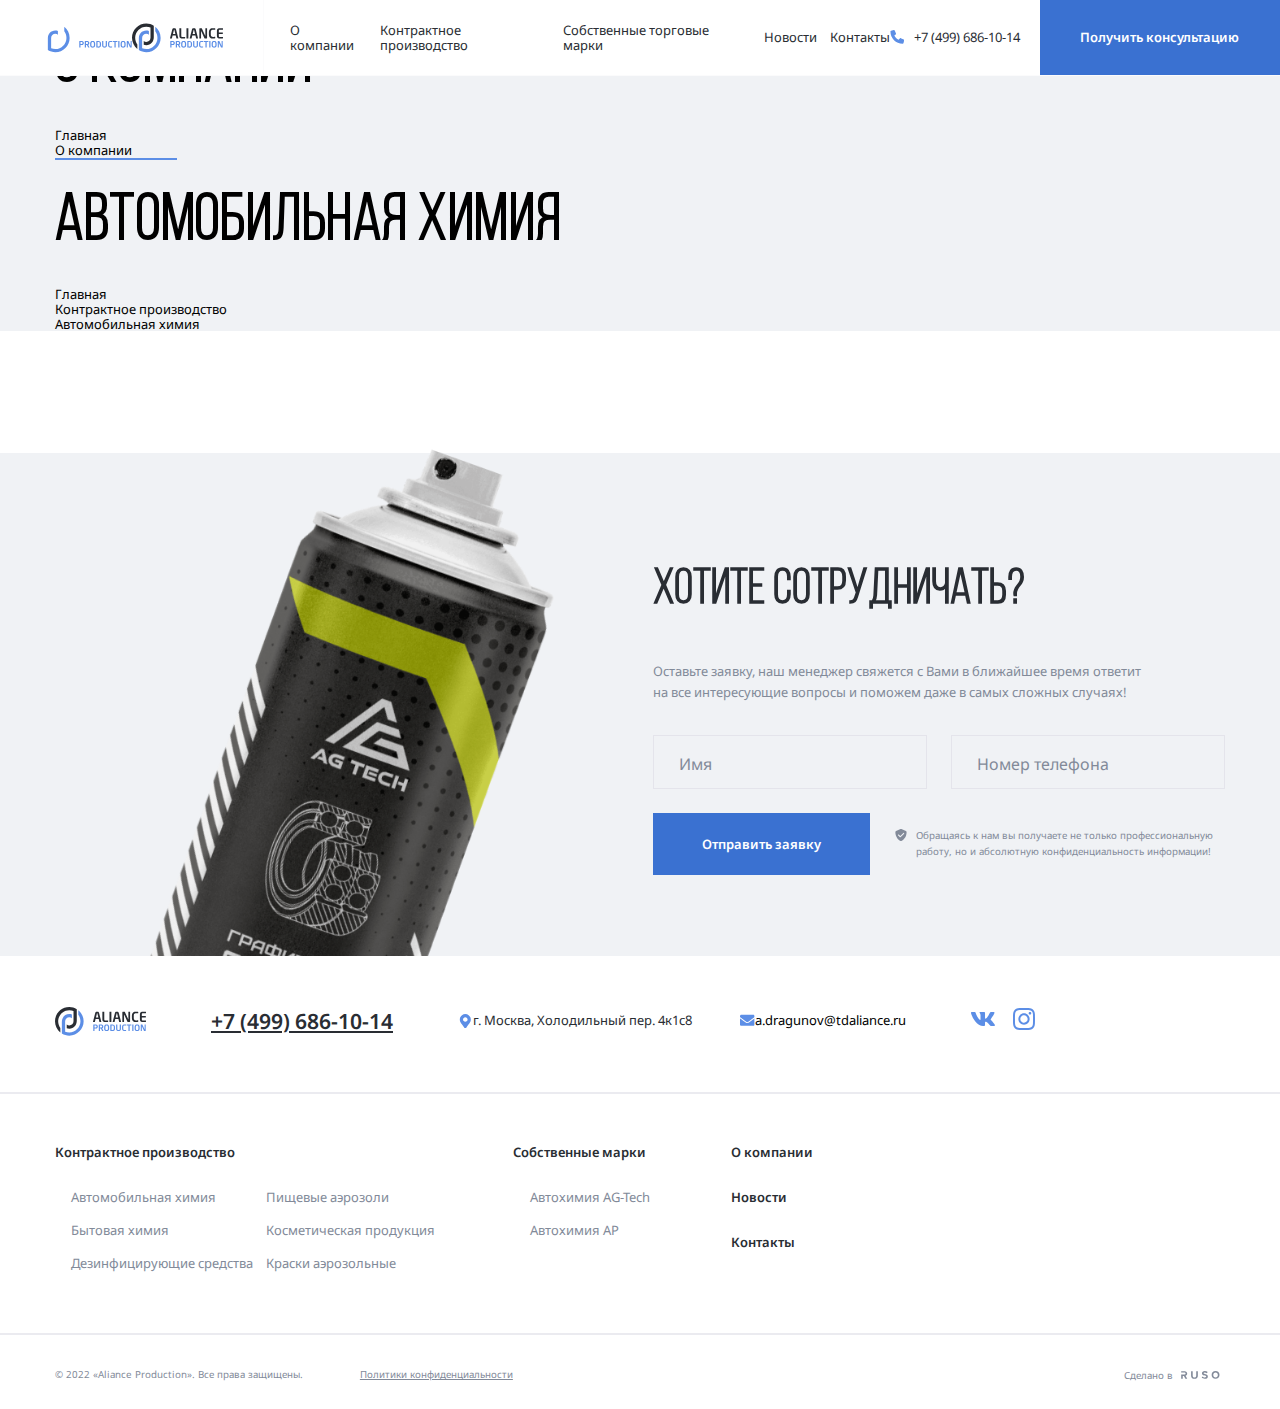
==== about.html @ 728cb0f6 "add: about page" ====
<!DOCTYPE html>
<html lang="en">
  <head>
    <meta charset="UTF-8" />
    <meta name="viewport" content="width=device-width, initial-scale=1.0" />
    <link rel="preconnect" href="https://fonts.googleapis.com" />
    <link rel="preconnect" href="https://fonts.gstatic.com" crossorigin />
    <link
      href="https://fonts.googleapis.com/css2?family=Noto+Sans:wght@100..900&display=swap"
      rel="stylesheet"
    />
    <link rel="stylesheet" href="css/swiper-bundle.min.css" />
    <link rel="stylesheet" href="css/normalize.css" />
    <link rel="stylesheet" href="css/style.css" />

    <title>About - Aliance Production</title>
  </head>
  <body>
    <div class="mobile-menu">
      <ul class="mobile-menu-nav">
        <li class="mobile-menu-nav-item">
          <a href="#" class="mobile-menu-link">О компании</a>
        </li>
        <li class="mobile-menu-nav-item">
          <a href="#" class="mobile-menu-link">Контрактное производство</a>
          <ul class="mobile-submenu">
            <li class="mobile-submenu-item">
              <a class="mobile-submenu-link" href="#">Автомобильная химия</a>
            </li>
            <li class="mobile-submenu-item">
              <a class="mobile-submenu-link" href="#">Бытовая химия</a>
            </li>
            <li class="mobile-submenu-item">
              <a class="mobile-submenu-link" href="#"
                >Дезинфицирующие средства</a
              >
            </li>
            <li class="mobile-submenu-item">
              <a class="mobile-submenu-link" href="#">Пищевые аэрозоли</a>
            </li>
            <li class="mobile-submenu-item">
              <a class="mobile-submenu-link" href="#"
                >Косметическая продукция</a
              >
            </li>
            <li class="mobile-submenu-item">
              <a class="mobile-submenu-link" href="#">Краски аэрозольные</a>
            </li>
          </ul>
        </li>
        <li class="mobile-menu-nav-item">
          <a href="#" class="mobile-menu-link">Собственные торговые марки</a>
          <ul class="mobile-submenu">
            <li class="mobile-submenu-item">
              <a class="mobile-submenu-link" href=""> Автохмия AG-Tech</a>
            </li>
            <li class="mobile-submenu-item">
              <a class="mobile-submenu-link" href="">Автохмия AP</a>
            </li>
          </ul>
        </li>
        <li class="mobile-menu-nav-item">
          <a href="#" class="mobile-menu-link">Новости</a>
        </li>
        <li class="mobile-menu-nav-item">
          <a href="#" class="mobile-menu-link">Контакты</a>
        </li>
      </ul>
      <a href="tel:+74996861014" class="mobile-phone">+7 (499) 686-10-14</a>
      <div class="mobile-info-address-container">
        <svg class="phone-icon">
          <use href="img/sprites.svg#marker"></use>
        </svg>
        <address class="mobile-info-address">
          г. Москва, Холодильный пер. 4к1с8
        </address>
      </div>
      <div class="mobile-info-email-container">
        <svg class="phone-icon">
          <use href="img/sprites.svg#letter"></use>
        </svg>
        <a href="emailto:a.dragunov@tdaliance.ru" class="mobile-info-email">
          a.dragunov@tdaliance.ru
        </a>
      </div>
      <div class="mobile-info-social-container">
        <svg class="phone-icon">
          <use href="img/sprites.svg#vk"></use>
        </svg>
        <svg class="phone-icon">
          <use href="img/sprites.svg#inst"></use>
        </svg>
      </div>
    </div>
    <nav class="navbar navbar-light">
      <a href="#" class="mobile-menu-toggle">
        <div class="mobile-menu-line"></div>
        <div class="mobile-menu-line"></div>
        <div class="mobile-menu-line"></div>
      </a>
      <a href="./" class="header-logo">
        <svg class="navbar-logo-svg logo-light">
          <use href="img/sprites.svg#logo-light"></use>
        </svg>
        <svg class="navbar-logo-svg logo-darkk">
          <use href="img/sprites.svg#logo-dark"></use>
        </svg>
      </a>
      <ul class="header-nav">
        <li class="header-nav-item">
          <a href="/about.html" class="header-nav-link">О компании</a>
        </li>
        <li class="header-nav-item">
          <a href="#" class="header-nav-link">Контрактное производство</a>
        </li>
        <li class="header-nav-item">
          <a href="#" class="header-nav-link">Собственные торговые марки</a>
        </li>
        <li class="header-nav-item">
          <a href="#" class="header-nav-link">Новости</a>
        </li>
        <li class="header-nav-item">
          <a href="#" class="header-nav-link">Контакты</a>
        </li>
      </ul>

      <div class="header-phone">
        <svg class="phone-icon">
          <use href="img/sprites.svg#phone"></use>
        </svg>
        <a href="tel:+74996861014" class="header-phone-link"
          >+7 (499) 686-10-14</a
        >
      </div>
      <button class="navbar-button button" data-toggle="modal">
        <svg class="navbar-button-icon" width="20" height="20">
          <use href="img/sprites.svg#phone"></use>
        </svg>
        <span class="navbar-button-next">Получить консультацию</span>
      </button>
    </nav>
    <!-- /.navbar -->

    <section class="topper-page-clean bg-gray">
      <div class="container">
        <div class="topper-page-clean-wrapper">
          <div class="separator"></div>
          <h1 class="header-title">
            о компании
          </h1>
          <div class="bread-crumbs">
            <div class="bread-crumbs-text">Главная</div>
            <div class="bread-crumbs-seporator"></div>
            <div class="bread-crumbs-text">О компании</div>
          </div>
        </div>
      </div>
    </section>
    
    <section class="topper-page-img bg-gray">
      <div class="container">
        <div class="topper-page-clean-wrapper">
          <div class="separator"></div>
          <h1 class="header-title">
            Автомобильная химия
          </h1>
          <div class="bread-crumbs">
            <div class="bread-crumbs-text">Главная</div>
            <div class="bread-crumbs-seporator"></div>
            <div class="bread-crumbs-text">Контрактное производство</div>
            <div class="bread-crumbs-seporator"></div>
            <div class="bread-crumbs-text">Автомобильная химия</div>
          </div>
          
        </div>
        
      </div>
    </section>


    <section class="cta">
      <div class="bg-gray section-cta">
        <img src="img/AgSpray.png" alt="call to action" class="cta-image" />
        <div class="cta-form-wrapper container">
          <form action="#" class="cta-form">
            <h2 class="section-title cta-form-title">Хотите сотрудничать?</h2>
            <p class="cta-form-text">
              Оставьте заявку, наш менеджер свяжется с Вами в ближайшее время
              ответит на все интересующие вопросы и поможем даже в самых сложных
              случаях!
            </p>
            <div class="input-group-wrapper">
              <div class="input-group">
                <input
                  id="user-name"
                  type="text"
                  class="input"
                  placeholder=" "
                />
                <label class="input-group-label" for="user-name">Имя</label>
              </div>
              <div class="input-group">
                <input
                  id="user-phone"
                  type="tel"
                  class="input"
                  placeholder=" "
                />
                <label class="input-group-label" for="user-phone"
                  >Номер телефона</label
                >
              </div>
            </div>
            <!-- /.imput-group-wrapper -->
            <div class="cta-form-footer">
              <button type="submit" class="button cta-form-button">
                Отправить заявку
              </button>
              <div class="notify">
                <svg class="notify-icon" width="14" height="14">
                  <use href="img/sprites.svg#shield"></use>
                </svg>
                <p class="notify-text">
                  Обращаясь к нам вы получаете не только профессиональную
                  работу, но и абсолютную конфиденциальность информации!
                </p>
              </div>
            </div>
          </form>
        </div>
        <!-- /.cta-form-wrapper -->
      </div>
    </section>
    <!-- /.cta -->
    <footer class="footer">
      <div class="container">
        <div class="footer-top">
          <svg class="navbar-logo-svg footer-logo" width="160" height="50">
            <use href="img/sprites.svg#logo-dark"></use>
          </svg>
          <a href="tel:+74996861014" class="footer-phone">+7 (499) 686-10-14</a>
          <div class="footer-email-address-wrapper">
            <div class="footer-info-address-container">
              <svg class="phone-icon">
                <use href="img/sprites.svg#marker"></use>
              </svg>
              <address class="footer-info-address">
                г. Москва, Холодильный пер. 4к1с8
              </address>
            </div>
            <div class="footer-info-email-container"></div>
            <svg class="phone-icon">
              <use href="img/sprites.svg#letter"></use>
            </svg>
            <a href="emailto:a.dragunov@tdaliance.ru" class="footer-info-email">
              a.dragunov@tdaliance.ru
            </a>
          </div>
          <div class="footer-social">
            <a href="#" class="footer-social-link">
              <svg
                class="footer-social-icon"
                width="24"
                height="24"
                fill="rgb(92, 142, 230"
              >
                <use href="img/sprites.svg#vk"></use>
              </svg>
            </a>
            <a href="#" class="footer-social-link">
              <svg
                class="footer-social-icon"
                width="24"
                height="24"
                fill="rgb(92, 142, 230"
              >
                <use href="img/sprites.svg#inst"></use>
              </svg>
            </a>
          </div>
        </div>
        <!-- /.footer-top -->
      </div>
      <hr class="footer-seporator" />
      <div class="container">
        <div class="footer-bottom">
          <div class="footer-menu-wrapper">
            <h2 class="footer-menu-title">Контрактное производство</h2>
            <ul class="footer-menu-list footer-menu-column-2">
              <li class="footer-menu-item">
                <a href="#" class="footer-menu-link">Автомобильная химия</a>
              </li>
              <li class="footer-menu-item">
                <a href="#" class="footer-menu-link">Бытовая химия</a>
              </li>
              <li class="footer-menu-item">
                <a href="#" class="footer-menu-link"
                  >Дезинфицирующие средства</a
                >
              </li>
              <li class="footer-menu-item">
                <a href="#" class="footer-menu-link">Пищевые аэрозоли</a>
              </li>
              <li class="footer-menu-item">
                <a href="#" class="footer-menu-link">Косметическая продукция</a>
              </li>
              <li class="footer-menu-item">
                <a href="#" class="footer-menu-link">Краски аэрозольные</a>
              </li>
            </ul>
          </div>
          <div class="footer-menu-wrapper">
            <h2 class="footer-menu-title">Собственные марки</h2>
            <ul class="footer-menu-list">
              <li class="footer-menu-item">
                <a href="#" class="footer-menu-link">Автохимия AG-Tech</a>
              </li>
              <li class="footer-menu-item">
                <a href="#" class="footer-menu-link">Автохимия AP</a>
              </li>
            </ul>
          </div>
          <!-- /.footer-menu-wrapper -->
          <div class="footer-menu-wrapper">
            <ul class="footer-menu-list">
              <li class="footer-menu-item">
                <a href="#" class="footer-menu-link footer-menu-link-bold"
                  >О компании</a
                >
              </li>
              <li class="footer-menu-item">
                <a href="#" class="footer-menu-link footer-menu-link-bold"
                  >Новости</a
                >
              </li>
              <li class="footer-menu-item">
                <a href="#" class="footer-menu-link footer-menu-link-bold"
                  >Контакты</a
                >
              </li>
            </ul>
          </div>
          <!-- /.footer-menu-wrapper -->
        </div>
        <!-- /.footer-bottom -->
      </div>
      <hr class="footer-seporator" />
      <div class="container">
        <div class="footer-wrapper">
          <div class="footer-legal">
            <p class="copyright">
              &copy; 2022 «Aliance Production». Все права защищены.
            </p>
            <a href="#" class="footer-policy">Политики конфиденциальности</a>
          </div>
          <!-- /.footer-legal -->
          <div class="footer-author">
            <span class="made-in">Сделано в</span>
            <svg class="author-icon" width="52" height="11">
              <use href="img/sprites.svg#ruso"></use>
            </svg>
          </div>
          <!-- /.footer-author -->
        </div>
        <!-- /.footer-wrapper -->
      </div>
    </footer>
    <div class="modal">
      <div class="modal-dialog">
        <h2 class="modal-title">Есть вопросы?</h2>
        <a href="" class="modal-close" data-toggle="modal">
          <svg class="close-icon" width="24" height="24">
            <use href="img/sprites.svg#close"></use>
          </svg>
        </a>
        <p class="modal-text">
          Оставьте заявку, наш менеджер свяжется с Вами в ближайшее время
          ответит на все интересующие вопросы и поможем даже в самых сложных
          случаях!
        </p>
        <form action="" class="modal-form">
          <div class="input-group-wrapper input-group-vertical">
            <div class="input-group modal-input-group">
              <input
                id="modal-user-name"
                type="text"
                class="input modal-input"
                placeholder=" "
              />
              <label
                class="input-group-label modal-group-label"
                for="modal-user-name"
                >Имя</label
              >
            </div>
            <div class="input-group modal-input-group">
              <input
                id="modal-user-phone"
                type="tel"
                class="input modal-input"
                placeholder=" "
              />
              <label
                class="input-group-label modal-group-label"
                for="modal-user-phone"
                >Номер телефона</label
              >
            </div>
          </div>
          <!-- /.imput-group-wrapper -->
          <div class="modal-form-footer">
            <button type="submit" class="button modal-form-button">
              Отправить заявку
            </button>
            <div class="notify">
              <svg class="notify-icon" width="14" height="14">
                <use href="img/sprites.svg#shield"></use>
              </svg>
              <p class="notify-text">
                Обращаясь к нам вы получаете не только профессиональную работу,
                но и абсолютную конфиденциальность информации!
              </p>
            </div>
          </div>
        </form>
      </div>
    </div>

    <script src="js/swiper-bundle.min.js"></script>
    <script src="js/main.js"></script>
  </body>
</html>
---- css/style.css ----
* {
  box-sizing: border-box;
}

html {
  font-size: 16px;
}

@font-face {
  font-family: "Bebas Neue";
  src: url("../fonts/BebasNeueBook.woff") format("woff");
  font-weight: normal;
  font-style: normal;
}

body {
  font-family: "Noto Sans", sans-serif;
}

.mobile-menu {
  display: none;
}

.container {
  max-width: 90rem;
  margin: auto;
  z-index: 1;
}

.navbar {
  display: flex;
  align-items: center;
  color: white;
  height: 5.875rem;
  position: fixed;
  left: 0;
  top: 0;
  border-bottom: 0.0625rem solid rgba(235, 235, 240, 0.2);
  z-index: 2;
  width: 100%;
  transition: background-color 0.2s;
}

.logo-dark {
  display: none;
}

.navbar-logo-svg {
  width: 9rem;
  height: 2.75rem;
}

.navbar-light {
  background-color: #fff;
  color: rgb(41, 45, 51);
  border-right: none;
  height: 5.875rem;
}

.navbar-light .header-logo-path {
  fill: #292d33;
}

.phone-icon {
  fill: #5c8ee6;
}

.header {
  padding-top: 5.875rem;
  width: 100%;
  min-width: 10rem;
}

.header-image {
  background-image: url(../img/mainbg.png);
  background-size: cover;
  background-repeat: no-repeat;
  background-position: center bottom 6.4px;
  position: relative;
}

.header-image::before {
  content: "";
  position: absolute;
  background: rgba(41, 45, 51, 0.7);
  top: 0;
  left: 0;
  width: 100%;
  height: 100%;
  z-index: 0;
}

.header-logo {
  padding: 0 3.125rem;
  border-right: 0.0625rem solid rgba(235, 235, 240, 0.2);
  height: 100%;
  display: flex;
  align-items: center;
}

.header-nav {
  display: flex;
  align-items: center;
  height: 100%;
  flex-basis: 100%;
  list-style: none;
  padding: 0;
  padding-left: 3.125rem;
  margin: 0;
}

.header-nav-link {
  text-decoration: none;
  font-size: 1rem;
  font-weight: 400;
  color: inherit;
  height: 100%;
  display: flex;
  align-items: center;
  position: relative;
}

.header-nav-link::after {
  content: "";
  bottom: -0.0625rem;
  width: 0rem;
  height: 0.125rem;
  position: absolute;
  background-color: rgb(92, 142, 230);
  transition: width 0.2s;
  right: 0;
  left: auto;
}

.header-nav-link:hover::after {
  width: 100%;
  right: auto;
  left: 0;
}

.header-phone {
  flex-shrink: 0;
  display: flex;
  align-items: center;
  gap: 10px;
}

.phone-icon {
  width: 1.125rem;
  height: 1.125rem;
}

.header-nav-item {
  height: 100%;
  display: flex;
  align-items: center;
}

.header-nav-item:not(:last-child) {
  margin-right: 2%;
}

.header-phone-link {
  text-decoration: none;
  font-size: 1rem;
  color: inherit;
  margin-right: 3.125rem;
}

.button {
  font-size: 1rem;
  font-weight: 600;
  line-height: 160%;
  color: white;
  background: rgb(58, 113, 209);
  padding: 1.5625rem 3.75rem;
  border: none;
  display: inline-block;
  cursor: pointer;
  transition: background 0.2s;
}
.button:hover {
  background: rgb(92, 142, 230);
}

.navbar-button {
  flex-shrink: 0;
  height: 100%;
  padding: 1.5625rem 3.125rem;
}

.header-button {
  height: 100%;
  padding: 1.625rem 3.75rem;
}

.navbar-button .navbar-button-icon {
  display: none;
}

.separator {
  background: rgb(92, 142, 230);
  width: 9.375rem;
  height: 0.125rem;
}

.header-content {
  padding-top: 9.375rem;
  position: relative;
  z-index: 1;
  color: #fff;
}

.header-title {
  max-width: 67.5rem;
  font-family: "Bebas Neue", sans-serif;
  font-size: 5rem;
  line-height: 120%;
  margin: 1.875rem 0;
  letter-spacing: 0.05rem;
  word-spacing: -1, 0.375rem;
}

.header-text {
  max-width: 45rem;
  font-style: normal;
  font-size: 1rem;
  font-weight: 400;
  line-height: 160%;
  letter-spacing: 0%;
  margin-bottom: 3.125rem;
}

.slider-buttons {
  display: none;
  height: 2.75rem;
}

.slider-button-prev,
.slider-button-next {
  height: 100%;
  flex-basis: 50%;
  border: 0.0625rem solid rgba(235, 235, 240, 0.2);
  display: flex;
  align-items: center;
  justify-content: space-around;
}

.header-features {
  display: flex;
  min-height: 10.5rem;
  color: white;
  list-style: none;
  margin-top: 6.25rem;
  padding: 0;
  position: relative;
}

.header-features-item {
  padding: 1.875rem 3.125rem;
  height: 100%;
  width: 18rem;
  border: 0.0625rem solid rgba(235, 235, 240, 0.2);
  height: auto;
}

.header-features-text {
  font-size: 1rem;
  font-weight: 400;
  line-height: 160%;
  letter-spacing: 0%;
  margin-bottom: 0;
  margin-top: 0.625rem;
}

.section {
  margin-top: 9.375rem;
  margin-bottom: 9.375rem;
}

.section-title {
  font-family: "Bebas Neue", sans-serif;
  color: rgb(41, 45, 51);
  font-size: 3.75rem;
  line-height: 120%;
  margin-top: 2.125rem;
}

.steps {
  display: flex;
  list-style: none;
  padding: 0;
  gap: 1.875rem;
}

.steps-item {
  max-width: 20.625rem;
}

.steps-num {
  color: rgb(92, 142, 230);
  font-family: "Bebas Neue", sans-serif;
  font-size: 3rem;
  line-height: 120%;
  display: flex;
  align-items: center;
}

.steps-num:after {
  content: "";
  height: 0.0625rem;
  background: rgb(235, 235, 240);
  width: 100%;
  display: inline-block;
  margin-left: 1.875rem;
}

.steps-title {
  color: rgb(41, 45, 51);
  font-size: 1.75rem;
  font-weight: 400;
  line-height: 160%;
  margin-top: 2.1875rem;
  margin-bottom: 0.625rem;
}

.steps-text {
  color: rgb(130, 138, 153);
  font-size: 1rem;
  font-weight: 400;
  line-height: 160%;
  margin-top: 0.625rem;
  margin-bottom: 1.25rem;
}

.steps-link {
  display: flex;
  align-items: center;
  text-decoration: none;
  color: rgb(92, 142, 230);
  font-size: 1rem;
  font-weight: 600;
  line-height: 160%;
  margin-top: 1.5rem;
}

.steps-link::before {
  content: "";
  height: 0.0625rem;
  background: rgb(92, 142, 230);
  margin-right: 1.25rem;
  width: 2.5rem;
  margin-right: 1rem;
  transition: width 0.12s;
}

.steps-link:hover::before {
  width: 3.75rem;
}

.primary-buttons-wrapper {
  display: flex;
  height: 3.75rem;
  justify-content: flex-end;
}

.primary-button-prev,
.primary-button-next {
  background: rgb(92, 142, 230);
  height: 100%;
  width: 5rem;
  display: flex;
  align-items: center;
  justify-content: center;
  cursor: pointer;
}

.steps-buttons {
  display: none;
}

.cards {
  display: flex;
  flex-wrap: wrap;
}

.card {
  flex-basis: 33%;
  border: solid 0.0625rem rgb(235, 235, 240);
  position: relative;
  text-decoration: none;
  transition: border 0.2s;
}

.card:hover .card-title {
  color: rgb(92, 142, 230);
}

.card:hover {
  border-color: rgb(92, 142, 230);
}

.card-title {
  color: rgb(41, 45, 51);
  font-size: 1.75rem;
  font-weight: 400;
  line-height: 140%;
  margin-top: 0;
  margin-bottom: 10px;
  transition: color 0.2s;
}

.card-text {
  color: rgb(130, 138, 153);
  font-size: 1rem;
  font-weight: 400;
  line-height: 160%;
  margin-bottom: 394px;
}

.card-content {
  padding: 2.5rem 3.125rem;
}

.card-image {
  width: 90%;
  position: absolute;
  bottom: 0;
  right: 0;
  z-index: 0;
}

.trademark-cards {
  display: flex;
}
.trademark-card {
  flex-basis: 50%;
  border: solid 0.0625rem rgb(235, 235, 240);
  text-decoration: none;
  transition: border 0.2s;
  padding: 3.125rem;
  display: grid;
  grid-template-columns: 180px 1fr;
  grid-template-rows: auto 2fr;
  grid-column-gap: 3.125rem;
  grid-template-areas: "logo title title" "logo text text";
}

.trademark-card:hover {
  border-color: rgb(92, 142, 230);
}

.trademark-card:hover .trademark-card-logo {
  fill: rgb(92, 142, 230);
}

.trademark-card:hover .trademark-card-title {
  color: rgb(92, 142, 230);
}

.trademark-card-logo {
  width: 100%;
  fill: rgb(130, 138, 153);
  transition: fill 0.2s;
  grid-area: logo;
}

.trademark-card-title {
  font-size: 1.75rem;
  font-weight: 400;
  line-height: 160%;
  color: #292d33;
  margin: 0;
  transition: color 0.2s;
  grid-area: title;
}

.trademark-card-text {
  margin-top: 0.625rem;
  color: rgb(130, 138, 153);
  font-size: 1rem;
  font-weight: 400;
  line-height: 160%;
  letter-spacing: 0%;
  grid-area: text;
}

.founder {
  position: relative;
  min-height: 41.25rem;
}

.founder-photo {
  position: absolute;
  left: 0;
  width: 40%;
  height: 100%;
  object-fit: cover;
  top: 0;
}

.founder-content {
  max-width: 45rem;
}

.founder-text {
  color: rgb(130, 138, 153);
  font-size: 1rem;
  font-weight: 400;
  line-height: 160%;
}

.founder-content-wrapper {
  display: flex;
  justify-content: flex-end;
}

.clients-wrapper {
  display: flex;
  gap: 3.125rem;
}

.clients-content {
  flex-basis: 50%;
}

.clients-list {
  list-style: none;
  padding: 0;
  columns: 2 auto;
}

.clients-list-item {
  display: flex;
  align-items: center;
  gap: 1.25rem;
  padding-bottom: 0.625rem;
  color: rgb(41, 45, 51);
  font-size: 1rem;
  font-weight: 400;
  line-height: 160%;
}

.clients-logo-list {
  display: flex;
  flex-wrap: wrap;
  flex-shrink: 10;
}

.clients-logo {
  max-width: 100%;
  filter: grayscale(1);
  transition: filter 0.3s;
}

.clients-logo-item {
  flex-basis: 33%;
  border: 1px solid rgb(235, 235, 240);
  display: flex;
  align-items: center;
  justify-content: center;
  padding: 1rem;
  transition: filter 0.3s, border-color 0.3s;
}

.clients-logo-item:hover {
  border-color: rgb(92, 142, 230);
}

.clients-logo-item:hover .clients-logo {
  filter: grayscale(0);
}

.blog-card {
  display: flex;
  position: relative;
  min-height: 25rem;
  flex-direction: column;
  text-decoration: none;
  color: #fff;
  justify-content: flex-end;
  padding: 3.125rem;
}

.blog-card::before {
  content: "";
  position: absolute;
  width: 100%;
  height: 100%;
  left: 0;
  top: 0;
  background: rgba(41, 45, 51, 0.6);
  z-index: -1;
}

.blog-card-title {
  color: rgb(255, 255, 255);
  font-size: 1.75rem;
  font-weight: 400;
  line-height: 160%;
  margin-top: 0;
  margin-bottom: 0.625rem;
}

.blog-card-text {
  color: rgb(255, 255, 255);
  font-size: 1rem;
  font-weight: 400;
  line-height: 160%;
  margin: 0;
}

.blog-card-image {
  position: absolute;
  left: 0;
  top: 0;
  width: 100%;
  height: 100%;
  object-fit: cover;
  z-index: -2;
}

.blog-slider-footer {
  display: flex;
  align-items: center;
  margin-top: 1.875rem;
  justify-content: space-between;
}

.bg-gray {
  background: rgb(240, 242, 245);
  position: relative;
}

.section-cta {
  position: relative;
  padding-top: 6.25rem;
  margin-top: 9.375rem;
  padding-bottom: 6.25rem;
}

.cta-image {
  position: absolute;
  bottom: 0;
  left: 0;
  max-width: 45rem;
  width: 50%;
}

.cta-form-wrapper {
  display: flex;
  justify-content: flex-end;
}

.cta-form {
  max-width: 52.5rem;
}

.cta-form-text {
  color: rgb(130, 138, 153);
  font-size: 1rem;
  font-weight: 400;
  line-height: 160%;
  margin-top: 1.375rem;
  margin-bottom: 2.5rem;
  max-width: 40rem;
}

.input-group-wrapper {
  display: flex;
  gap: 1.875rem;
}

.input-group-vertical {
  display: flex;
  flex-direction: column;
}

.input-group {
  position: relative;
  height: 4.125rem;
  flex-grow: 1;
  background-color: rgb(240, 242, 245);
}

.input {
  width: 100%;
  height: 100%;
  position: absolute;
  top: 0;
  bottom: 0;
  padding: 1.25rem 1.875rem;
  border: 1px solid rgb(228, 228, 235);
  background-color: inherit;
}

.input-group-label {
  position: absolute;
  cursor: text;
  color: rgb(130, 138, 153);
  font-size: 16px;
  font-weight: 400;
  line-height: 160%;
  top: 1.31rem;
  left: 1.975rem;
  transition: top 0.2s, left 0.2s, font-size 0.2s;
}

.input:focus {
  outline: 0;
  border: solid 2px #5c8ee6;
  border-radius: 2px;
}

.input:focus ~ .input-group-label,
.input:not(:placeholder-shown).input:not(:focus) ~ .input-group-label {
  top: -0.5rem;
  left: 1.25rem;
  font-size: 0.625rem;
  padding: 0 0.625rem;
  background-color: inherit;
}

.cta-form-footer {
  gap: 1.875rem;
  display: flex;
  margin-top: 1.875rem;
  align-items: center;
}

.cta-form-button {
  flex-shrink: 0;
}

.notify {
  display: flex;
  gap: 0.625rem;
}

.notify-icon {
  flex-shrink: 0;
}

.notify-text {
  margin: 0;
  color: rgb(130, 138, 153);
  font-size: 0.75rem;
  font-weight: 400;
  line-height: 160%;
  max-width: 23.75rem;
}

.footer-top {
  padding-top: 3.125rem;
  padding-bottom: 3.125rem;
  display: flex;
  align-items: center;
  gap: 5rem;
}

.footer-logo {
  width: 12.5rem;
  height: 3.75rem;
}

.footer-phone {
  color: rgb(41, 45, 51);
  font-size: 1.625rem;
  font-weight: 600;
  line-height: 160%;
  text-decoration-line: underline;
}

.footer-social-link {
  text-decoration: none;
}

.footer-social {
  display: flex;
  gap: 1.3125rem;
}

.footer-info-email-container,
.footer-info-address-container {
  display: flex;
  align-items: center;
  text-decoration: none;
  font-style: normal;
  color: rgb(41, 45, 51);
  padding-right: 1.875rem;
}

.footer-info-address,
.footer-info-email {
  font-style: inherit;
  text-decoration: inherit;
  color: inherit;
}

.footer-seporator {
  border: 1px solid rgb(235, 235, 240);
}

.footer-bottom {
  display: flex;
  padding-top: 3.125rem;
  padding-bottom: 3.125rem;
}

.footer-menu-list {
  margin: 0;
  padding-left: 1.25rem;
  list-style: none;
}

.footer-menu-column-2 {
  columns: 2;
}

.footer-menu-title {
  margin-top: 0;
  margin-bottom: 1.875rem;
  font-style: normal;
  color: rgb(41, 45, 51);
  font-size: 1rem;
  font-weight: 600;
  line-height: 160%;
}

.footer-menu-link {
  color: rgb(130, 138, 153);
  font-size: 1rem;
  font-weight: 400;
  line-height: 160%;
  letter-spacing: 0%;
  text-decoration: none;
  margin-bottom: 0.9375rem;
  display: block;
}

.footer-menu-link-bold {
  color: rgb(41, 45, 51);
  font-size: 1rem;
  font-weight: 600;
  line-height: 160%;
  margin-bottom: 1.875rem;
}

.footer-menu-wrapper {
  margin-right: 5rem;
}

.footer-wrapper {
  display: flex;
  align-items: center;
  justify-content: space-between;
  padding-top: 1.25rem;
  padding-bottom: 1.25rem;
}
.footer-legal {
  display: flex;
  align-items: center;
  justify-content: space-between;
  gap: 4.375rem;
  color: rgb(130, 138, 153);
  font-family: Noto Sans;
  font-size: 0.75rem;
  font-weight: 400;
  line-height: 160%;
}

.footer-policy {
  color: rgb(130, 138, 153);
  font-family: Noto Sans;
  font-size: 0.75rem;
  font-weight: 400;
  line-height: 160%;
}

.made-in {
  color: rgb(130, 138, 153);
  font-family: Noto Sans;
  font-size: 0.75rem;
  font-weight: 400;
  line-height: 160%;
}

.author-icon {
  width: 3.75rem;
  height: 0.625rem;
  margin: 0;
}

.footer-email-address-wrapper {
  display: flex;
}

.modal {
  opacity: 0;
  visibility: hidden;
  transform: translateX(-100%);
  position: fixed;
  top: 0;
  left: 0;
  width: 100%;
  height: 100%;
  background-color: rgba(40, 45, 51, 50%);
  display: flex;
}


.modal.is-open {
  transform: translateX(0);
  visibility: visible;
  opacity: 1;
  z-index: 10;
}

.modal.is-open .modal-dialog {
  transform: translateY(0);
  opacity: 1;
}

.modal-dialog {
  margin: auto;
  max-width: 28.75rem;
  padding: 2.5rem 3.125rem;
  background-color: #fff;
  position: relative;
  transform: translateY(-10%);
  opacity: 0;
  transition: transform 0.3s, opacity 0.3s;
}

.modal-title {
  font-family: "Bebas Neue", sans-serif;
  font-style: normal;
  color: rgb(41, 45, 51);
  font-size: 3rem;
  font-weight: 400;
  line-height: 120%;
  margin-top: 0;
  margin-bottom: 1.25rem;
}

.modal-close {
  display: flex;
  position: absolute;
  top: 2.5rem;
  right: 3.125rem;
  width: 3.125rem;
  height: 3.125rem;
  align-items: center;
  justify-content: center;
  border: 1px solid rgb(235, 235, 240);
}

.modal-text {
  color: rgb(130, 138, 153);
  font-size: 1rem;
  font-weight: 400;
  line-height: 160%;
  margin-bottom: 1.875rem;
}
.modal-input-group {
  background-color: #fff;
}

.modal-form-footer {
  margin-top: 1.875rem;
}

.modal-form-button {
  display: block;
  width: 100%;
  margin-bottom: 1.5rem;
}

@media (max-width: 1570px) {
  html {
    font-size: 0.875rem;
  }
  .header-image {
    background-position: center;
  }
  .header-phone-link {
    margin-right: 2.125rem;
  }
}

@media (max-width: 1380px) {
  html {
    font-size: 0.8125rem;
  }
  .header-nav {
    padding-left: 2rem;
  }
  .navbar-logo-svg {
    max-width: 7rem;
  }
  .header-nav-item:not(:last-child) {
    margin-right: 1rem;
  }
  .header-phone-link {
    margin-right: 1.5rem;
  }
}
@media (max-width: 1215px) {
  .container {
    max-width: 70rem;
  }
  .header-phone {
    display: none;
  }
  .navbar {
    height: 5.8rem;
  }
  .navbar-button {
    padding-left: 1rem;
    padding-right: 1rem;
  }
  .slider-buttons {
    display: flex;
  }
  .primary-buttons-wrapper {
    height: 2.5rem;
  }
  .primary-button-prev,
  .primary-button-next {
    width: 3.75rem;
  }
  .steps-buttons {
    display: flex;
  }
  .card {
    flex-basis: 50%;
  }
  .trademark-card {
    grid-template-columns: auto auto;
  }
  .founder-content {
    max-width: 35rem;
  }
  .clients-content {
    flex-basis: 60%;
  }
  .cta-image {
    position: absolute;
    bottom: 0;
    left: 0;
    max-width: 30rem;
    width: 100%;
  }
  .cta-form-wrapper {
    display: flex;
    justify-content: flex-end;
  }
  .footer-phone {
    font-size: 22px;
  }
}
@media (max-width: 1005px) {
  html {
    font-size: 0.75rem;
  }
  .container {
    max-width: 60rem;
  }
  .header-nav {
    display: none;
  }
  .header-logo {
    flex-grow: 1;
    justify-content: center;
    border: none;
  }
  .navbar-logo-svg {
    max-width: 10rem;
  }
  .navbar-button {
    padding-left: 2.3rem;
    padding-right: 2.3rem;
  }
  .navbar-light .mobile-menu-line {
    background-color: #333;
  }
  .mobile-menu-toggle {
    width: 5rem;
    height: 100%;
    display: flex;
    justify-content: space-between;
    flex-direction: column;
    padding: 2.52rem 1.6rem;
    border-right: 1px solid rgba(235, 235, 240, 0.2);
  }
  .mobile-menu-line {
    height: 0.0625rem;
    width: 100%;
    background-color: #fff;
    transition: transform 0.35s;
  }
  .mobile-menu-line:nth-child(2) {
    width: 80%;
  }
  .navbar-button .navbar-button-next {
    display: none;
  }
  .navbar-button .navbar-button-icon {
    fill: #ffffff;
    display: block;
  }
  .navbar-button {
    padding-left: 2rem;
    padding-right: 2rem;
  }
  .mobile-menu {
    display: block;
    position: fixed;
    left: 0;
    top: 0;
    right: 0;
    bottom: 0;
    width: 100%;
    height: 100%;
    overflow-y: auto;
    z-index: 2;
    background-color: #fff;
    padding-top: 5rem;
    display: none;
    padding-left: 1.5rem;
    padding-right: 1.5rem;
  }
  .mobile-menu.is-open {
    display: block;
  }
  .mobile-menu-nav {
    list-style: none;
    padding: 0;
  }
  .mobile-menu-nav-item {
    margin-bottom: 2rem;
  }
  .mobile-menu-link {
    text-decoration: none;
    font-weight: 700;
    font-size: 0.875rem;
    line-height: 160%;
    color: #292d33;
  }
  .mobile-submenu-link {
    text-decoration: none;
    font-size: 0.875rem;
    line-height: 160%;
    color: #828a99;
  }
  .mobile-submenu {
    list-style-type: none;
    padding: 0;
    padding-left: 1rem;
    padding-right: 1rem;
  }
  .mobile-phone {
    display: block;
    font-weight: 600;
    font-size: 1.25rem;
    line-height: 160%;
    color: #292d33;
    text-decoration: underline;
    border-top: 0.0625rem solid #ebebf0;
    padding-top: 2rem;
    margin-bottom: 1.5rem;
  }
  .mobile-info-address-container {
    display: flex;
    align-items: center;
    gap: 1rem;
    margin-top: 1.5rem;
    margin-bottom: 1rem;
  }
  .mobile-info-email-container,
  .mobile-info-address-container,
  .mobile-info-social-container {
    display: flex;
    align-items: center;
    gap: 1rem;
    margin-top: 1.5rem;
    margin-bottom: 1rem;
  }
  .mobile-info-address,
  .mobile-info-email {
    font-style: normal;
    font-weight: 400;
    font-size: 0.875rem;
    line-height: 160%;
    color: #292d33;
    text-decoration: none;
    display: flex;
  }
  .close-menu .mobile-menu-line:nth-child(2) {
    display: none;
  }
  .close-menu .mobile-menu-line:nth-child(1) {
    transform: rotate(45deg) translateY(0.4375rem);
  }
  .close-menu .mobile-menu-line:nth-child(3) {
    transform: rotate(-45deg) translateY(-0.4375rem);
  }
  .trademark-cards {
    flex-direction: column;
  }
  .clients-wrapper {
    flex-direction: column;
  }
  .cta-image {
    display: none;
  }
  .cta-form-wrapper {
    display: flex;
    justify-content: center;
  }
  .cta-form-title {
    font-size: 2.25rem;
  }
  .footer-phone {
    font-size: 20px;
  }
}
@media (max-width: 815px) {
  .container {
    max-width: 40rem;
  }
  .header-title {
    font-size: 4rem;
  }
  .header-content {
    padding-top: 3rem;
  }
  .card {
    flex-basis: 100%;
  }
  .founder-photo {
    position: relative;
    width: 100%;
    margin-bottom: 3.125rem;
  }
  .input-group-wrapper {
    flex-direction: column;
  }
  .input-group-label {
    font-size: 0.875rem;
  }
  .cta-form-text {
    font-size: 0.875rem;
  }
  .footer-top {
    display: flex;
    align-items: flex-start;
    flex-direction: column;
    gap: 21px;
    padding: 20px 0;
  }
  .footer-email-address-wrapper {
    display: block;
  }
}
@media (max-width: 590px) {
  .container {
    max-width: 90%;
  }
  .header-title {
    font-size: 3rem;
  }
  .trademark-card {
    grid-template-areas:
      "logo title"
      "text text";
  }
  .clients-list {
    columns: 1;
  }
  .clients-logo-item {
    flex-basis: 50%;
  }
  .cta-form-footer {
    flex-direction: column;
  }
  .cta-form-button {
    width: 100%;
  }
  .footer-menu-column-2 {
    columns: 1;
  }
  .footer-bottom {
    display: block;
  }
  .footer-wrapper {
    display: block;
  }
  .footer-legal {
    display: block;
    justify-content: center;
    gap: 0;
    left: 0;
  }
  .copyright {
    margin: 0;
  }
  .footer-menu-wrapper:not(:last-child) {
    padding-bottom: 2.5rem;
  }

  .bg-gray {
    padding-top: 30px;
    margin: 0px;
    padding-bottom: 30px;
  }
  .modal-dialog {
    margin: auto;
    max-width: 21.5625rem;
    padding: 1.875rem;
    background-color: #fff;
    position: relative;
    transform: translateY(-10%);
    opacity: 0;
    transition: transform 0.3s, opacity 0.3s;
  }
  .modal-title {
    font-size: 2.5rem;
  }
  .modal-close {
    display: flex;
    position: absolute;
    top: 1.875rem;
    right: 1.875rem;
    width: 2.5rem;
    height: 2.5rem;
  }
}
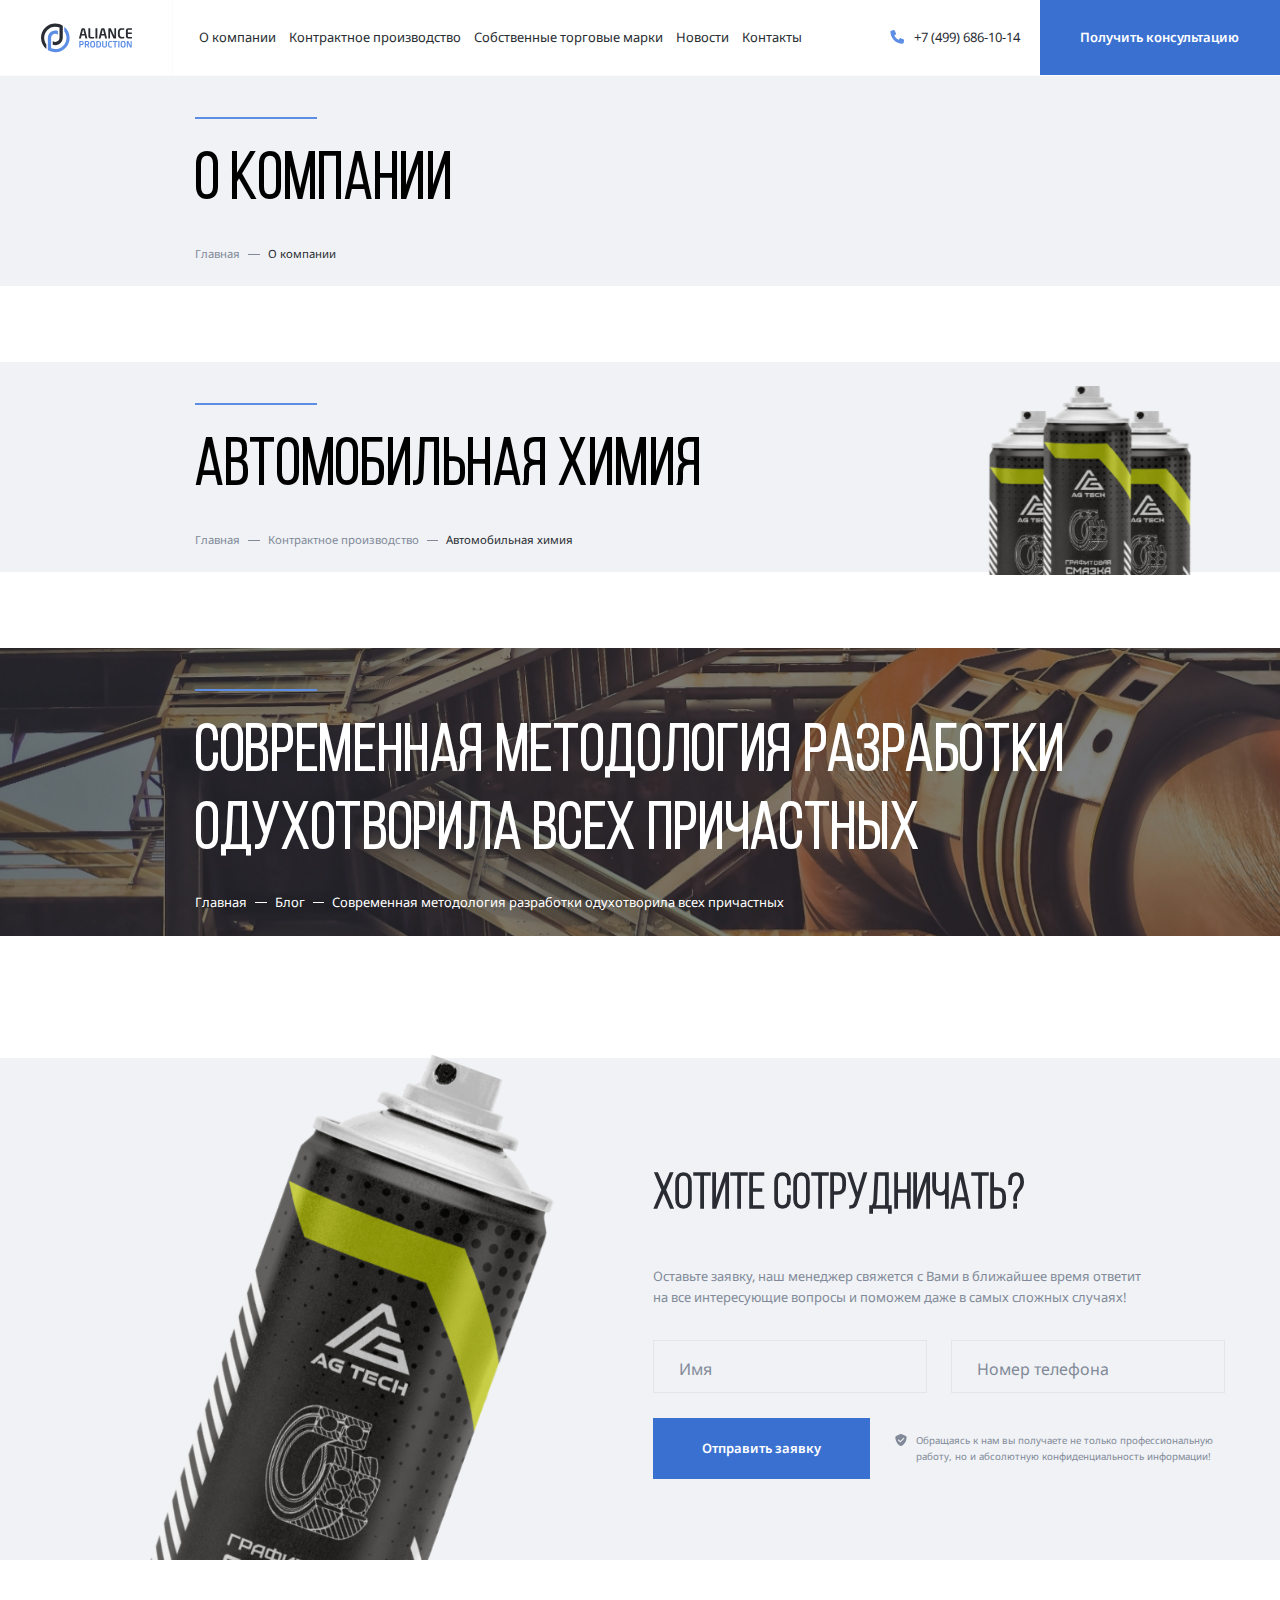
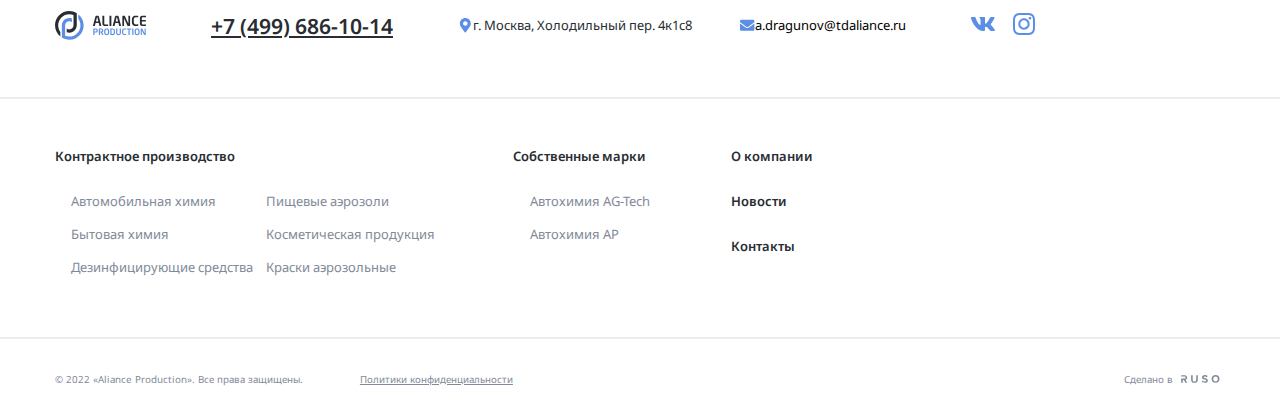
==== commit eea30fb2: "add: toppers options" ====
--- a/about.html
+++ b/about.html
@@ -171,9 +171,26 @@
             <div class="bread-crumbs-seporator"></div>
             <div class="bread-crumbs-text">Автомобильная химия</div>
           </div>
-          
-        </div>
-        
+        </div>
+      </div>
+      <img src="img/avto-him-topper.png" alt="" class="topper-page-img-photo">
+    </section>
+
+    <section class="topper-page-background">
+      <div class="container">
+        <div class="topper-page-clean-wrapper-light">
+          <div class="separator"></div>
+          <h1 class="header-title">
+            Современная методология разработки одухотворила всех причастных
+          </h1>
+          <div class="bread-crumbs">
+            <div class="bread-crumbs-text-light ">Главная</div>
+            <div class="bread-crumbs-seporator-light"></div>
+            <div class="bread-crumbs-text-light ">Блог</div>
+            <div class="bread-crumbs-seporator-light"></div>
+            <div class="bread-crumbs-text-light ">Современная методология разработки одухотворила всех причастных</div>
+          </div>
+        </div>
       </div>
     </section>
 
--- a/css/style.css
+++ b/css/style.css
@@ -38,9 +38,12 @@
   border-bottom: 0.0625rem solid rgba(235, 235, 240, 0.2);
   z-index: 2;
   width: 100%;
-  transition: background-color 0.2s;
-}
-
+  transition: background-color 0.2s, height 0.35s;
+}
+
+.logo-darkk {
+  display: none;
+}
 .logo-dark {
   display: none;
 }
@@ -54,7 +57,17 @@
   background-color: #fff;
   color: rgb(41, 45, 51);
   border-right: none;
-  height: 5.875rem;
+}
+
+.navbar-light .logo-light {
+  display: none;
+}
+.navbar-light .logo-darkk {
+  display: block;
+}
+
+.navbar-scroll {
+  height: 4.5rem;
 }
 
 .navbar-light .header-logo-path {
@@ -229,6 +242,83 @@
   line-height: 160%;
   letter-spacing: 0%;
   margin-bottom: 3.125rem;
+}
+
+.topper-page-background {
+  background-image: url(../img/topper-background.jpeg);
+  height: 100%;
+}
+
+.topper-page-clean,
+.topper-page-img,
+.topper-page-background {
+  margin-top: 5.875rem;
+  width: 100%;
+  height: 100%;
+  padding-left: 15rem;
+  position: relative;
+}
+
+
+
+.topper-page-clean-wrapper-light {
+  color: rgb(255, 255, 255);
+  padding-top: 3.125rem;
+  padding-bottom: 3.125rem;
+}
+
+
+.bread-crumbs-seporator-light {
+  background: rgb(255, 255, 255);
+  width: 0.875rem;
+  height: 0.0813rem;
+  margin: 0 0.625rem;
+}
+
+.topper-page-clean-wrapper {
+  padding: 3.125rem 0;
+  position: relative;
+}
+
+.bread-crumbs {
+  display: flex;
+  align-items: center;
+  justify-content: flex-start;
+  position: absolute;
+  flex-wrap: wrap;
+  margin-bottom: 3.125rem;
+}
+
+.bread-crumbs-text:not(:last-child) {
+  color: rgb(130, 138, 153);
+  font-family: Noto Sans;
+  font-size: 0.875rem;
+  font-weight: 400;
+  line-height: 160%;
+  margin: 0;
+  padding: 0;
+}
+
+.bread-crumbs-text:last-child {
+  color: rgb(41, 45, 51);
+  font-family: Noto Sans;
+  font-size: 0.875rem;
+  font-weight: 400;
+  line-height: 160%;
+}
+
+.bread-crumbs-seporator {
+  background: rgb(130, 138, 153);
+  width: 0.875rem;
+  height: 0.0813rem;
+  margin: 0 0.625rem;
+}
+
+.topper-page-img-photo {
+  position: absolute;
+  right: 0;
+  top: 24px;
+  height: 90%;
 }
 
 .slider-buttons {
@@ -907,7 +997,6 @@
   background-color: rgba(40, 45, 51, 50%);
   display: flex;
 }
-
 
 .modal.is-open {
   transform: translateX(0);
@@ -1224,115 +1313,132 @@
   .footer-phone {
     font-size: 20px;
   }
-}
-@media (max-width: 815px) {
-  .container {
-    max-width: 40rem;
-  }
-  .header-title {
-    font-size: 4rem;
-  }
-  .header-content {
-    padding-top: 3rem;
-  }
-  .card {
-    flex-basis: 100%;
-  }
-  .founder-photo {
-    position: relative;
-    width: 100%;
-    margin-bottom: 3.125rem;
-  }
-  .input-group-wrapper {
-    flex-direction: column;
-  }
-  .input-group-label {
-    font-size: 0.875rem;
-  }
-  .cta-form-text {
-    font-size: 0.875rem;
-  }
-  .footer-top {
-    display: flex;
-    align-items: flex-start;
-    flex-direction: column;
-    gap: 21px;
-    padding: 20px 0;
-  }
-  .footer-email-address-wrapper {
-    display: block;
-  }
-}
-@media (max-width: 590px) {
-  .container {
-    max-width: 90%;
-  }
-  .header-title {
-    font-size: 3rem;
-  }
-  .trademark-card {
-    grid-template-areas:
-      "logo title"
-      "text text";
-  }
-  .clients-list {
-    columns: 1;
-  }
-  .clients-logo-item {
-    flex-basis: 50%;
-  }
-  .cta-form-footer {
-    flex-direction: column;
-  }
-  .cta-form-button {
-    width: 100%;
-  }
-  .footer-menu-column-2 {
-    columns: 1;
-  }
-  .footer-bottom {
-    display: block;
-  }
-  .footer-wrapper {
-    display: block;
-  }
-  .footer-legal {
-    display: block;
-    justify-content: center;
-    gap: 0;
-    left: 0;
-  }
-  .copyright {
-    margin: 0;
-  }
-  .footer-menu-wrapper:not(:last-child) {
-    padding-bottom: 2.5rem;
-  }
-
-  .bg-gray {
-    padding-top: 30px;
-    margin: 0px;
-    padding-bottom: 30px;
-  }
-  .modal-dialog {
-    margin: auto;
-    max-width: 21.5625rem;
-    padding: 1.875rem;
-    background-color: #fff;
-    position: relative;
-    transform: translateY(-10%);
-    opacity: 0;
-    transition: transform 0.3s, opacity 0.3s;
-  }
-  .modal-title {
-    font-size: 2.5rem;
-  }
-  .modal-close {
-    display: flex;
-    position: absolute;
-    top: 1.875rem;
-    right: 1.875rem;
-    width: 2.5rem;
-    height: 2.5rem;
-  }
-}
+  .topper-page-clean,
+  .topper-page-img,
+  .topper-page-background {
+    padding-left: 0;
+  }
+  .topper-page-img-photo {
+    top: 20px;
+  }
+
+  @media (max-width: 815px) {
+    .container {
+      max-width: 40rem;
+    }
+    .header-title {
+      font-size: 4rem;
+    }
+    .header-content {
+      padding-top: 3rem;
+    }
+    .card {
+      flex-basis: 100%;
+    }
+    .founder-photo {
+      position: relative;
+      width: 100%;
+      margin-bottom: 3.125rem;
+    }
+    .input-group-wrapper {
+      flex-direction: column;
+    }
+    .input-group-label {
+      font-size: 0.875rem;
+    }
+    .cta-form-text {
+      font-size: 0.875rem;
+    }
+    .footer-top {
+      display: flex;
+      align-items: flex-start;
+      flex-direction: column;
+      gap: 1.3125rem;
+      padding: 1.25rem 0;
+    }
+    .footer-email-address-wrapper {
+      display: block;
+    }
+    .topper-page-img-photo {
+      display: none;
+    }
+  }
+
+  @media (max-width: 590px) {
+    .container {
+      max-width: 90%;
+    }
+    .header-title {
+      font-size: 3rem;
+    }
+    .trademark-card {
+      grid-template-areas:
+        "logo title"
+        "text text";
+    }
+    .clients-list {
+      columns: 1;
+    }
+    .clients-logo-item {
+      flex-basis: 50%;
+    }
+    .cta-form-footer {
+      flex-direction: column;
+    }
+    .cta-form-button {
+      width: 100%;
+    }
+    .footer-menu-column-2 {
+      columns: 1;
+    }
+    .footer-bottom {
+      display: block;
+    }
+    .footer-wrapper {
+      display: block;
+    }
+    .footer-legal {
+      display: block;
+      justify-content: center;
+      gap: 0;
+      left: 0;
+    }
+    .copyright {
+      margin: 0;
+    }
+    .footer-menu-wrapper:not(:last-child) {
+      padding-bottom: 2.5rem;
+    }
+
+    .bg-gray {
+      padding-top: 50px;
+      margin: 0px;
+      padding-bottom: 30px;
+    }
+    .modal-dialog {
+      margin: auto;
+      max-width: 21.5625rem;
+      padding: 1.875rem;
+      background-color: #fff;
+      position: relative;
+      transform: translateY(-10%);
+      opacity: 0;
+      transition: transform 0.3s, opacity 0.3s;
+    }
+    .modal-title {
+      font-size: 2.5rem;
+    }
+    .modal-close {
+      display: flex;
+      position: absolute;
+      top: 1.875rem;
+      right: 1.875rem;
+      width: 2.5rem;
+      height: 2.5rem;
+    }
+    .topper-page-clean {
+      padding-top: 50px;
+      padding-bottom: 0;
+    }
+  }
+}
